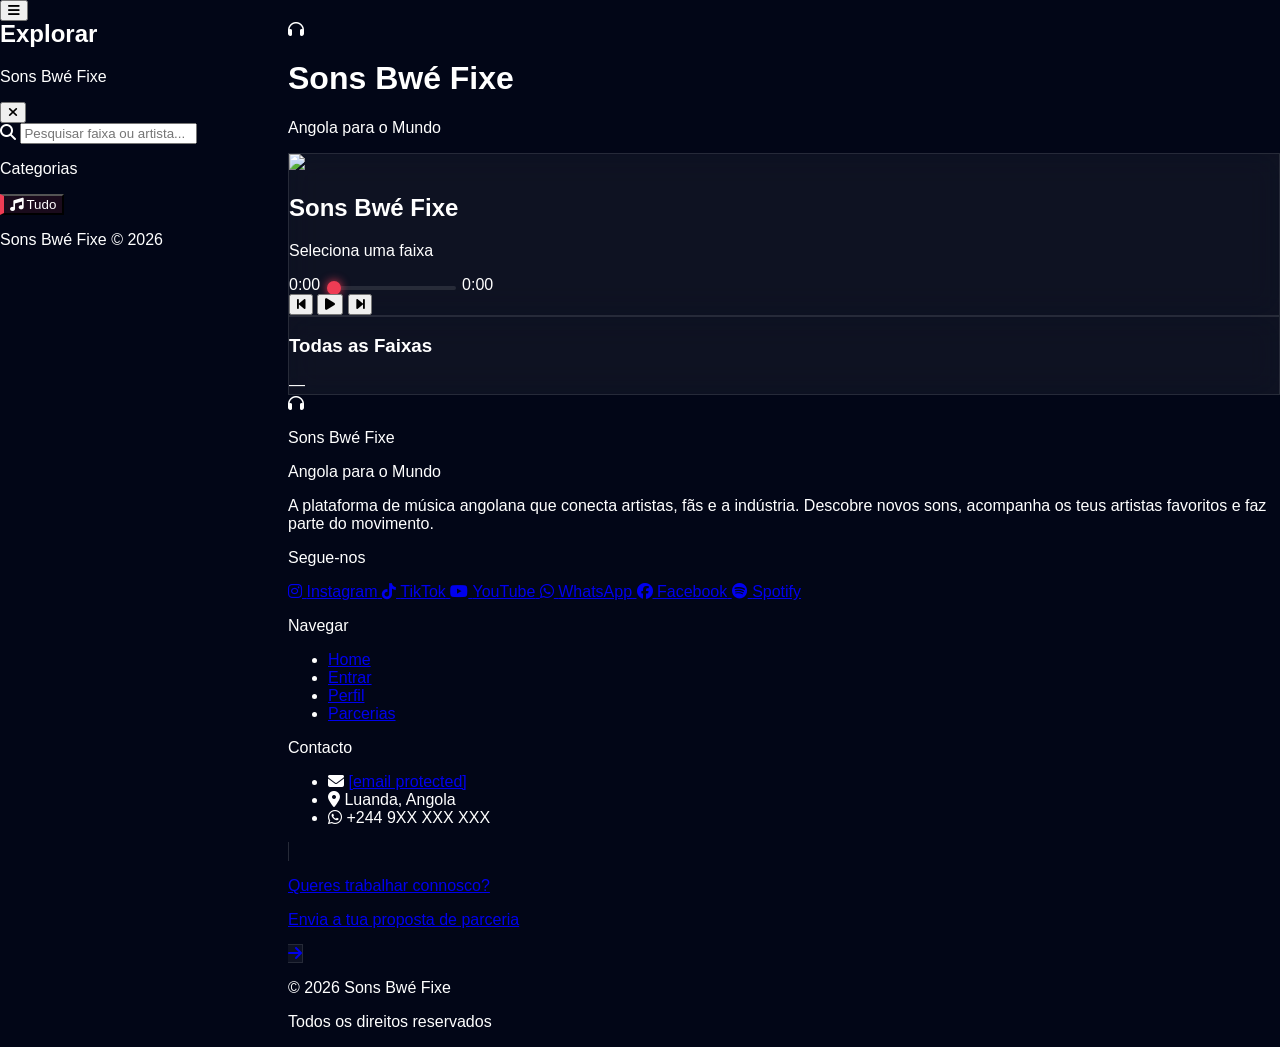
==== index.html @ 36b05ec5 "Update index.html" ====
<!DOCTYPE html>
<html lang="pt">
<head>
    <meta charset="UTF-8">
    <meta name="viewport" content="width=device-width, initial-scale=1.0">
    <title>Sons Bwé Fixe | Home</title>
    <script src="https://cdn.tailwindcss.com"></script>
    <link rel="stylesheet" href="https://cdnjs.cloudflare.com/ajax/libs/font-awesome/6.4.0/css/all.min.css">
    <link rel="stylesheet" href="style.css">
    <style>
        @media (min-width: 768px) {
            #sidebar { transform: translateX(0) !important; position: fixed; z-index: 50; }
            #sidebar-overlay { display: none !important; }
            #toggle-sidebar-btn { display: none !important; }
            #main-wrapper { margin-left: 18rem; }
        }
        @media (max-width: 767px) {
            #main-wrapper { margin-left: 0; }
        }

        /* Slideshow */
        .slide { position: absolute; inset: 0; opacity: 0; transition: opacity 0.8s ease-in-out; }
        .slide.active { opacity: 1; }

        /* Lista de faixas */
        .faixa-item { transition: all 0.2s; }
        .faixa-item:hover { background: rgba(255,255,255,0.07); }
        .faixa-item.playing { background: rgba(239,60,84,0.1); border-left: 3px solid #EF3C54; }
        .faixa-item.playing .faixa-num { display: none; }
        .faixa-item.playing .faixa-eq { display: flex; }
        .faixa-eq { display: none; align-items: flex-end; gap: 2px; height: 16px; }
        .faixa-eq span {
            display: inline-block; width: 3px; background: #EF3C54; border-radius: 2px;
            animation: eq-bar 0.6s ease-in-out infinite alternate;
        }
        .faixa-eq span:nth-child(2) { animation-delay: 0.2s; }
        .faixa-eq span:nth-child(3) { animation-delay: 0.4s; }
        @keyframes eq-bar {
            from { height: 4px; }
            to { height: 14px; }
        }
    </style>
</head>
<body class="bg-[#020617] text-white">

    <!-- Botão toggle sidebar mobile -->
    <button id="toggle-sidebar-btn" onclick="toggleSidebar()" class="fixed top-6 left-6 z-[100] glass w-12 h-12 flex items-center justify-center rounded-full border border-white/10 hover:bg-white/10 hover:scale-110 transition-all shadow-xl text-[#2E5EBE]">
        <i class="fa-solid fa-bars-staggered"></i>
    </button>

    <!-- SIDEBAR ESQUERDA -->
    <aside id="sidebar" class="fixed inset-y-0 left-0 z-[200] w-72 bg-[#020617]/95 backdrop-blur-xl border-r border-white/5 transform -translate-x-full md:translate-x-0 transition-transform duration-300 ease-in-out">
        <div class="p-8 h-full flex flex-col">
            <div class="flex items-center justify-between mb-8">
                <div>
                    <h2 class="text-xl font-black uppercase tracking-tighter">Explorar</h2>
                    <p class="text-[8px] text-gray-600 font-bold uppercase tracking-widest mt-0.5">Sons Bwé Fixe</p>
                </div>
                <button onclick="toggleSidebar()" class="md:hidden text-gray-500 hover:text-white transition">
                    <i class="fa-solid fa-xmark text-xl"></i>
                </button>
            </div>

            <div class="relative mb-6">
                <i class="fa-solid fa-magnifying-glass absolute left-4 top-1/2 -translate-y-1/2 text-gray-500 text-xs" id="search-icon"></i>
                <input type="text" id="search-input" oninput="executarPesquisa()" placeholder="Pesquisar faixa ou artista..."
                    class="w-full bg-white/5 border border-white/10 rounded-2xl py-3 pl-10 pr-4 text-xs outline-none focus:border-[#EF3C54] transition">
            </div>

            <div id="search-results" class="hidden space-y-3 max-h-[260px] overflow-y-auto pr-2 mb-6 border-b border-white/5 pb-6">
                <p class="text-[10px] text-gray-600 font-bold uppercase tracking-widest mb-3 ml-2">Resultados</p>
            </div>

            <nav class="space-y-1 flex-1 overflow-y-auto" id="nav-categorias">
                <p class="text-[10px] text-gray-600 font-bold uppercase tracking-widest mb-3 ml-2">Categorias</p>
                <!-- Tudo — filtra no index -->
                <button onclick="filtrarCategoria('all', this)" class="category-btn w-full flex items-center gap-4 p-4 rounded-2xl hover:bg-white/5 transition group text-left sidebar-link-active">
                    <i class="fa-solid fa-music text-[#2E5EBE]"></i>
                    <span class="text-sm font-bold group-hover:text-white text-gray-400">Tudo</span>
                </button>
                <!-- Categorias dinâmicas via Firebase -->
            </nav>

            <div class="mt-auto pt-6 border-t border-white/5">
                <p class="text-[9px] text-gray-600 text-center uppercase tracking-widest">Sons Bwé Fixe © 2026</p>
            </div>
        </div>
    </aside>

    <div id="sidebar-overlay" onclick="toggleSidebar()" class="fixed inset-0 bg-black/60 z-[150] hidden backdrop-blur-sm"></div>

    <!-- Botão menu direito -->
    <button id="open-menu" class="fixed top-6 right-6 z-[100] w-12 h-12 bg-[#2E5EBE] rounded-full shadow-lg hover:scale-110 active:scale-90 transition flex items-center justify-center">
        <i class="fa-solid fa-bars"></i>
    </button>

    <!-- CONTEÚDO PRINCIPAL -->
    <div id="main-wrapper" class="transition-all duration-300">
        <main class="w-full max-w-sm sm:max-w-lg md:max-w-2xl lg:max-w-3xl xl:max-w-4xl mx-auto pt-8 px-4 sm:px-6 pb-16">

            <!-- CABEÇALHO: Logo + Nome -->
            <div class="flex items-center gap-4 mb-8 pl-2">
                <div class="w-14 h-14 sm:w-16 sm:h-16 rounded-full bg-gradient-to-br from-[#2E5EBE] to-[#EF3C54] flex items-center justify-center shadow-lg shadow-blue-500/20 flex-shrink-0 border-2 border-white/10">
                    <i class="fa-solid fa-headphones text-xl sm:text-2xl text-white"></i>
                </div>
                <div>
                    <h1 class="text-2xl sm:text-3xl md:text-4xl font-black tracking-tighter leading-none">Sons Bwé <span class="text-[#EF3C54]">Fixe</span></h1>
                    <p class="text-[9px] sm:text-[10px] text-gray-500 font-bold uppercase tracking-[0.25em] mt-1">Angola para o Mundo</p>
                </div>
            </div>

            <!-- PLAYER -->
            <div class="glass rounded-[2.5rem] sm:rounded-[3rem] p-6 sm:p-8 md:p-10 lg:p-12 text-center border border-white/10 shadow-2xl relative overflow-hidden mb-6">

                <!-- Capa / Slideshow -->
                <div id="cover-container" class="relative w-full max-w-xs sm:max-w-sm md:max-w-md lg:max-w-lg mx-auto aspect-square rounded-2xl sm:rounded-3xl mb-6 md:mb-8 overflow-hidden bg-black/20 shadow-inner">
                    <img id="main-cover" src="assets/default.png" class="w-full h-full object-cover transition-opacity duration-500 absolute inset-0 z-10">
                    <div id="slideshow" class="absolute inset-0 z-0"></div>
                    <div id="party-lights" class="hidden"></div>
                </div>

                <div class="mb-6 md:mb-8">
                    <h2 id="main-title" class="text-2xl sm:text-3xl md:text-4xl font-black truncate">Sons Bwé Fixe</h2>
                    <p id="main-artist" class="text-gray-500 uppercase text-xs sm:text-sm tracking-widest mt-2">Seleciona uma faixa</p>
                </div>

                <audio id="main-audio"></audio>

                <div class="flex items-center gap-3 mb-8 md:mb-10 max-w-lg mx-auto">
                    <span id="current-time" class="text-[9px] sm:text-xs text-gray-500 w-8 text-right flex-shrink-0">0:00</span>
                    <input type="range" id="progress-bar" value="0" min="0" max="100"
                        class="w-full h-1.5 bg-white/10 rounded-lg appearance-none cursor-pointer accent-[#EF3C54]">
                    <span id="duration-time" class="text-[9px] sm:text-xs text-gray-500 w-8 text-left flex-shrink-0">0:00</span>
                </div>

                <div class="flex justify-between items-center px-4 sm:px-10 md:px-20 max-w-sm sm:max-w-md md:max-w-lg mx-auto">
                    <button onclick="musicaAnterior()" class="text-2xl sm:text-3xl text-gray-500 hover:text-white hover:scale-110 transition">
                        <i class="fa-solid fa-backward-step"></i>
                    </button>
                    <button id="play-btn" onclick="togglePlay()" class="w-20 h-20 sm:w-24 sm:h-24 md:w-28 md:h-28 rounded-full bg-[#EF3C54] text-white text-3xl sm:text-4xl md:text-5xl shadow-xl shadow-pink-500/30 hover:scale-105 active:scale-95 transition flex items-center justify-center">
                        <i class="fa-solid fa-play"></i>
                    </button>
                    <button onclick="proximaMusica()" class="text-2xl sm:text-3xl text-gray-500 hover:text-white hover:scale-110 transition">
                        <i class="fa-solid fa-forward-step"></i>
                    </button>
                </div>
            </div>

            <!-- LISTA DE FAIXAS -->
            <div class="glass rounded-[2rem] border border-white/10 overflow-hidden w-full">
                <div class="px-6 py-4 border-b border-white/5 flex items-center justify-between">
                    <h3 class="text-[10px] font-black uppercase tracking-widest text-gray-400">Todas as Faixas</h3>
                    <span id="total-faixas" class="text-[9px] text-gray-600 font-bold">—</span>
                </div>
                <div id="lista-faixas" class="divide-y divide-white/5 max-h-[420px] sm:max-h-[520px] md:max-h-[620px] overflow-y-auto"></div>
            </div>

        </main>

        <!-- RODAPÉ -->
        <footer class="border-t border-white/5 mt-4">

            <!-- Banda superior: Logo + tagline + redes sociais -->
            <div class="w-full max-w-sm sm:max-w-lg md:max-w-2xl lg:max-w-3xl xl:max-w-4xl mx-auto px-4 sm:px-6 py-10">

                <!-- Logo + nome -->
                <div class="flex items-center gap-4 mb-6">
                    <div class="w-12 h-12 rounded-full bg-gradient-to-br from-[#2E5EBE] to-[#EF3C54] flex items-center justify-center shadow-lg flex-shrink-0">
                        <i class="fa-solid fa-headphones text-white"></i>
                    </div>
                    <div>
                        <p class="text-base font-black tracking-tighter">Sons Bwé <span class="text-[#EF3C54]">Fixe</span></p>
                        <p class="text-[8px] text-gray-600 font-bold uppercase tracking-widest">Angola para o Mundo</p>
                    </div>
                </div>

                <!-- Descrição -->
                <p class="text-xs text-gray-500 leading-relaxed mb-8 max-w-xs">
                    A plataforma de música angolana que conecta artistas, fãs e a indústria. Descobre novos sons, acompanha os teus artistas favoritos e faz parte do movimento.
                </p>

                <!-- Redes Sociais -->
                <div class="mb-8">
                    <p class="text-[9px] text-gray-600 font-black uppercase tracking-widest mb-4">Segue-nos</p>
                    <div class="flex gap-3 flex-wrap">
                        <a href="https://instagram.com/sonsbwefixe" target="_blank"
                            class="group flex items-center gap-2 bg-white/5 border border-white/5 hover:border-pink-500/50 hover:bg-pink-500/10 px-4 py-2.5 rounded-2xl transition-all">
                            <i class="fa-brands fa-instagram text-pink-400 text-sm group-hover:scale-110 transition-transform"></i>
                            <span class="text-[10px] font-bold text-gray-400 group-hover:text-white">Instagram</span>
                        </a>
                        <a href="https://tiktok.com/@sonsbwefixe" target="_blank"
                            class="group flex items-center gap-2 bg-white/5 border border-white/5 hover:border-white/30 hover:bg-white/10 px-4 py-2.5 rounded-2xl transition-all">
                            <i class="fa-brands fa-tiktok text-white text-sm group-hover:scale-110 transition-transform"></i>
                            <span class="text-[10px] font-bold text-gray-400 group-hover:text-white">TikTok</span>
                        </a>
                        <a href="https://youtube.com/@sonsbwefixe" target="_blank"
                            class="group flex items-center gap-2 bg-white/5 border border-white/5 hover:border-red-500/50 hover:bg-red-500/10 px-4 py-2.5 rounded-2xl transition-all">
                            <i class="fa-brands fa-youtube text-red-500 text-sm group-hover:scale-110 transition-transform"></i>
                            <span class="text-[10px] font-bold text-gray-400 group-hover:text-white">YouTube</span>
                        </a>
                        <a href="https://wa.me/2449XXXXXXXX" target="_blank"
                            class="group flex items-center gap-2 bg-white/5 border border-white/5 hover:border-green-500/50 hover:bg-green-500/10 px-4 py-2.5 rounded-2xl transition-all">
                            <i class="fa-brands fa-whatsapp text-green-400 text-sm group-hover:scale-110 transition-transform"></i>
                            <span class="text-[10px] font-bold text-gray-400 group-hover:text-white">WhatsApp</span>
                        </a>
                        <a href="https://facebook.com/sonsbwefixe" target="_blank"
                            class="group flex items-center gap-2 bg-white/5 border border-white/5 hover:border-blue-500/50 hover:bg-blue-500/10 px-4 py-2.5 rounded-2xl transition-all">
                            <i class="fa-brands fa-facebook text-blue-400 text-sm group-hover:scale-110 transition-transform"></i>
                            <span class="text-[10px] font-bold text-gray-400 group-hover:text-white">Facebook</span>
                        </a>
                        <a href="https://open.spotify.com" target="_blank"
                            class="group flex items-center gap-2 bg-white/5 border border-white/5 hover:border-green-400/50 hover:bg-green-400/10 px-4 py-2.5 rounded-2xl transition-all">
                            <i class="fa-brands fa-spotify text-green-400 text-sm group-hover:scale-110 transition-transform"></i>
                            <span class="text-[10px] font-bold text-gray-400 group-hover:text-white">Spotify</span>
                        </a>
                    </div>
                </div>

                <!-- Links rápidos + contacto -->
                <div class="grid grid-cols-2 gap-6 mb-8 pt-6 border-t border-white/5">
                    <div>
                        <p class="text-[9px] text-gray-600 font-black uppercase tracking-widest mb-3">Navegar</p>
                        <ul class="space-y-2">
                            <li><a href="index.html" class="text-xs text-gray-500 hover:text-white transition">Home</a></li>
                            <li><a href="login.html" class="text-xs text-gray-500 hover:text-white transition">Entrar</a></li>
                            <li><a href="perfil.html" class="text-xs text-gray-500 hover:text-white transition">Perfil</a></li>
                            <li><a href="contacto.html" class="text-xs text-gray-500 hover:text-white transition">Parcerias</a></li>
                        </ul>
                    </div>
                    <div>
                        <p class="text-[9px] text-gray-600 font-black uppercase tracking-widest mb-3">Contacto</p>
                        <ul class="space-y-2">
                            <li class="flex items-center gap-2 text-xs text-gray-500">
                                <i class="fa-solid fa-envelope text-[#2E5EBE] text-[10px]"></i>
                                <a href="/cdn-cgi/l/email-protection" class="__cf_email__" data-cfemail="34535146555874475b5a47564351525d4c511a575b59">[email&#160;protected]</a>
                            </li>
                            <li class="flex items-center gap-2 text-xs text-gray-500">
                                <i class="fa-solid fa-location-dot text-[#EF3C54] text-[10px]"></i>
                                Luanda, Angola
                            </li>
                            <li class="flex items-center gap-2 text-xs text-gray-500">
                                <i class="fa-brands fa-whatsapp text-green-400 text-[10px]"></i>
                                +244 9XX XXX XXX
                            </li>
                        </ul>
                    </div>
                </div>

                <!-- CTA Parceria -->
                <a href="contacto.html" class="flex items-center justify-between w-full glass border border-[#2E5EBE]/30 hover:border-[#2E5EBE]/70 hover:bg-[#2E5EBE]/10 p-4 rounded-2xl transition-all group mb-8">
                    <div>
                        <p class="text-xs font-black text-white">Queres trabalhar connosco?</p>
                        <p class="text-[9px] text-gray-500">Envia a tua proposta de parceria</p>
                    </div>
                    <i class="fa-solid fa-arrow-right text-[#2E5EBE] group-hover:translate-x-1 transition-transform"></i>
                </a>

                <!-- Copyright -->
                <div class="flex items-center justify-between pt-6 border-t border-white/5">
                    <p class="text-[8px] text-gray-600 font-bold uppercase tracking-widest">© 2026 Sons Bwé Fixe</p>
                    <p class="text-[8px] text-gray-700 uppercase tracking-widest">Todos os direitos reservados</p>
                </div>

            </div>
        </footer>

    </div>

    <!-- MENU DIREITO -->
    <div id="side-menu" class="fixed inset-0 z-[300] hidden">
        <div id="close-menu" class="absolute inset-0 bg-black/80 backdrop-blur-sm"></div>
        <div class="absolute right-0 top-0 bottom-0 w-72 bg-[#020617] border-l border-white/10 p-8 flex flex-col shadow-2xl">
            <h3 class="font-black text-xl text-[#FBD8AB] mb-10 uppercase tracking-tighter">Menu</h3>
            <nav class="flex flex-col gap-6 font-bold text-sm uppercase">
                <a href="index.html" class="hover:text-[#EF3C54] transition flex items-center gap-3"><i class="fa-solid fa-house text-[#2E5EBE]"></i>Home</a>
                <a href="login.html" id="link-login" class="hover:text-[#EF3C54] transition flex items-center gap-3"><i class="fa-solid fa-right-to-bracket text-[#2E5EBE]"></i>Entrar</a>
                <a href="perfil.html" class="hover:text-[#EF3C54] transition flex items-center gap-3"><i class="fa-solid fa-user text-[#2E5EBE]"></i>Perfil</a>
                <a href="contacto.html" class="hover:text-[#EF3C54] transition flex items-center gap-3"><i class="fa-solid fa-envelope text-[#2E5EBE]"></i>Contactos</a>
                <a href="admin.html" id="link-admin" class="hidden mt-4 pt-4 border-t border-white/10 text-orange-500 hover:text-orange-400 flex items-center gap-3">
                    <i class="fa-solid fa-shield-halved"></i>Admin
                </a>
                <button onclick="logout()" id="btn-logout" class="hidden text-left text-red-500 hover:text-red-400 mt-4 flex items-center gap-3 uppercase">
                    <i class="fa-solid fa-power-off"></i>Sair
                </button>
            </nav>
        </div>
    </div>

    <script data-cfasync="false" src="/cdn-cgi/scripts/5c5dd728/cloudflare-static/email-decode.min.js"></script><script src="https://www.gstatic.com/firebasejs/10.7.1/firebase-app-compat.js"></script>
    <script src="https://www.gstatic.com/firebasejs/10.7.1/firebase-auth-compat.js"></script>
    <script src="https://www.gstatic.com/firebasejs/10.7.1/firebase-firestore-compat.js"></script>
    <script src="script.js"></script>
    <script>
        // =============================================
        // SLIDESHOW — corre quando nenhuma música toca
        // =============================================
        let slideshowInterval = null;
        let slideshowIndex = 0;
        let slideshowCapas = [];

        function iniciarSlideshow() {
            const capas = playlistOriginal.map(m => m.capa).filter(c => c && c.trim() !== '');
            // Remover duplicados
            slideshowCapas = [...new Set(capas)];
            if (slideshowCapas.length === 0) return;

            const container = document.getElementById('slideshow');
            container.innerHTML = '';
            slideshowCapas.forEach((capa, i) => {
                const div = document.createElement('div');
                div.className = 'slide' + (i === 0 ? ' active' : '');
                div.innerHTML = `<img src="${capa}" class="w-full h-full object-cover" onerror="this.parentElement.remove()">`;
                container.appendChild(div);
            });

            slideshowIndex = 0;
            clearInterval(slideshowInterval);
            slideshowInterval = setInterval(() => {
                const slides = container.querySelectorAll('.slide');
                if (slides.length === 0) return;
                slides[slideshowIndex % slides.length].classList.remove('active');
                slideshowIndex = (slideshowIndex + 1) % slides.length;
                slides[slideshowIndex].classList.add('active');
            }, 3000);
        }

        function pararSlideshow() {
            clearInterval(slideshowInterval);
            slideshowInterval = null;
        }

        function mostrarSlideshowOuCapa(musicaTocando) {
            const mainCoverEl = document.getElementById('main-cover');
            const slideshowEl = document.getElementById('slideshow');
            if (musicaTocando) {
                // Mostra capa da música, esconde slideshow
                mainCoverEl.style.zIndex = '10';
                mainCoverEl.style.opacity = '1';
                slideshowEl.style.opacity = '0';
                pararSlideshow();
            } else {
                // Esconde capa, mostra slideshow
                mainCoverEl.style.opacity = '0';
                mainCoverEl.style.zIndex = '0';
                slideshowEl.style.opacity = '1';
                iniciarSlideshow();
            }
        }

        // =============================================
        // LISTA DE FAIXAS
        // =============================================
        function renderizarListaFaixas() {
            const lista = document.getElementById('lista-faixas');
            const total = document.getElementById('total-faixas');
            total.innerText = playlist.length + ' faixas';
            lista.innerHTML = '';

            if (playlist.length === 0) {
                lista.innerHTML = '<p class="text-center text-gray-600 text-xs py-8 italic">Nenhuma faixa disponível.</p>';
                return;
            }

            playlist.forEach((m, i) => {
                const isAtual = i === indexMusica && audio.src;
                const div = document.createElement('div');
                div.id = 'faixa-' + i;
                div.className = 'faixa-item px-5 py-4 flex items-center gap-4 cursor-pointer' + (isAtual ? ' playing' : '');
                div.onclick = () => {
                    renderizarMusica(i);
                    audio.play();
                    playBtn.innerHTML = '<i class="fa-solid fa-pause"></i>';
                    playBtn.classList.add('animate-pulse-pink');
                    mostrarSlideshowOuCapa(true);
                    atualizarFaixaAtiva(i);
                };
                div.innerHTML = `
                    <div class="w-6 flex items-center justify-center flex-shrink-0">
                        <span class="faixa-num text-[10px] text-gray-600 font-black">${i + 1}</span>
                        <div class="faixa-eq">
                            <span></span><span></span><span></span>
                        </div>
                    </div>
                    <img src="${m.capa || 'assets/default.png'}" class="w-10 h-10 rounded-xl object-cover bg-white/5 flex-shrink-0" onerror="this.src='assets/default.png'">
                    <div class="flex-1 overflow-hidden">
                        <p class="text-xs font-black text-white truncate">${m.titulo}</p>
                        <p class="text-[9px] text-gray-500 uppercase font-bold truncate">${m.artista}</p>
                    </div>
                    <span class="text-[9px] text-gray-600 font-bold uppercase flex-shrink-0">${m.tipo || 'Single'}</span>
                `;
                lista.appendChild(div);
            });
        }

        function atualizarFaixaAtiva(idx) {
            document.querySelectorAll('.faixa-item').forEach((el, i) => {
                el.classList.toggle('playing', i === idx);
            });
        }

        // =============================================
        // OVERRIDE: quando playlist carrega do Firebase
        // =============================================
        // Aguarda o script.js terminar de configurar o Firebase listener
        // e depois sobrepõe o comportamento do onSnapshot
        document.addEventListener('DOMContentLoaded', () => {
            // Iniciar slideshow após um delay (espera playlist carregar)
            setTimeout(() => {
                if (!audio.src || audio.paused) {
                    mostrarSlideshowOuCapa(false);
                }
            }, 1500);
        });

        // Monitorar estado do áudio para alternar slideshow <-> capa
        document.addEventListener('DOMContentLoaded', () => {
            const audioEl = document.getElementById('main-audio');

            audioEl.addEventListener('play', () => mostrarSlideshowOuCapa(true));
            audioEl.addEventListener('pause', () => mostrarSlideshowOuCapa(false));
            audioEl.addEventListener('ended', () => mostrarSlideshowOuCapa(false));
        });

        // Hook: quando a playlist é carregada pelo script.js, renderizar lista e slideshow
        // Usamos MutationObserver no título para detectar quando a música carrega
        const titleEl = document.getElementById('main-title');
        const listObserver = new MutationObserver(() => {
            renderizarListaFaixas();
            if (!audio || audio.paused) {
                mostrarSlideshowOuCapa(false);
            }
        });
        // Observar mudanças no título (indica que playlist foi carregada)
        if (titleEl) listObserver.observe(titleEl, { childList: true, characterData: true, subtree: true });

        // Override da função renderizarMusica para actualizar lista
        document.addEventListener('DOMContentLoaded', () => {
            const originalRenderizar = window.renderizarMusica;
            if (typeof originalRenderizar === 'function') {
---- style.css ----
/* ==========================================
   1. VARIÁVEIS E DEFINIÇÕES GLOBAIS
   ========================================== */
:root {
    --color-pink: #EF3C54;
    --color-cream: #FBD8AB;
    --color-blue: #2E5EBE;
    --color-orange: #FF553A;
    --bg-dark: #020617;
    --glass: rgba(255, 255, 255, 0.05);
}

body { 
    background: var(--bg-dark); 
    color: white; 
    font-family: 'Inter', sans-serif; 
    overflow-x: hidden; 
    margin: 0; 
}

/* Utilitários */
.hidden { display: none !important; }

.glass { 
    background: var(--glass); 
    backdrop-filter: blur(15px); 
    -webkit-backdrop-filter: blur(15px);
    border: 1px solid rgba(255,255,255,0.1); 
}

/* Scrollbar Personalizada */
::-webkit-scrollbar { width: 6px; }
::-webkit-scrollbar-thumb { background: var(--color-blue); border-radius: 10px; }

/* ==========================================
   2. ANIMAÇÃO DO BOTÃO PLAY (PULSAR)
   ========================================== */
@keyframes pulse-pink-bwe { 
    0% { transform: scale(1); box-shadow: 0 0 0 0 rgba(239, 60, 84, 0.7); } 
    70% { transform: scale(1.05); box-shadow: 0 0 0 20px rgba(239, 60, 84, 0); } 
    100% { transform: scale(1); box-shadow: 0 0 0 0 rgba(239, 60, 84, 0); } 
}

/* Ativado via JavaScript quando a música toca */
.animate-pulse-pink { 
    animation: pulse-pink-bwe 1.5s infinite ease-out !important; 
}

/* ==========================================
   3. ANIMAÇÃO DO MODO FESTA (LUZES)
   ========================================== */
@keyframes party-mode-colors {
    0% { background-color: rgba(255, 0, 0, 0.5); filter: blur(20px); }
    25% { background-color: rgba(0, 255, 0, 0.5); filter: blur(30px); }
    50% { background-color: rgba(0, 0, 255, 0.5); filter: blur(20px); }
    75% { background-color: rgba(255, 255, 0, 0.5); filter: blur(30px); }
    100% { background-color: rgba(255, 0, 255, 0.5); filter: blur(20px); }
}

/* Ativado via JavaScript quando não há capa */
.animate-party {
    display: block !important;
    animation: party-mode-colors 0.6s infinite alternate ease-in-out !important;
    position: absolute !important;
    inset: 0 !important;
    z-index: 10;
}

/* ==========================================
   4. BARRA DE PROGRESSO (INPUT RANGE)
   ========================================== */
input[type="range"] {
    -webkit-appearance: none;
    background: transparent;
}

input[type="range"]::-webkit-slider-thumb {
    -webkit-appearance: none;
    width: 14px; 
    height: 14px;
    background: var(--color-pink);
    border-radius: 50%;
    cursor: pointer;
    box-shadow: 0 0 10px var(--color-pink);
    margin-top: -5px; /* Alinhamento central */
}

input[type="range"]::-webkit-slider-runnable-track {
    width: 100%;
    height: 4px;
    background: rgba(255, 255, 255, 0.1);
    border-radius: 2px;
}

/* ==========================================
   5. COMPONENTES (FOOTER E OUTROS)
   ========================================== */
footer a {
    transition: all 0.3s cubic-bezier(0.4, 0, 0.2, 1);
}

footer .glass:hover {
    background: rgba(255, 255, 255, 0.1);
    border-color: rgba(255, 255, 255, 0.2);
    box-shadow: 0 10px 20px rgba(0,0,0,0.3);
    transform: translateY(-3px);
}

.capa-hidden { opacity: 0; transition: opacity 0.5s; }

#sidebar {
    overflow-y: auto;
    scrollbar-width: none; /* Firefox */
}
#sidebar::-webkit-scrollbar {
    display: none; /* Chrome/Safari */
}

/* Efeito de destaque no item ativo do menu */
.sidebar-link-active {
    background: rgba(239, 60, 84, 0.1);
    border-left: 4px solid #EF3C54;
    color: white !important;
}
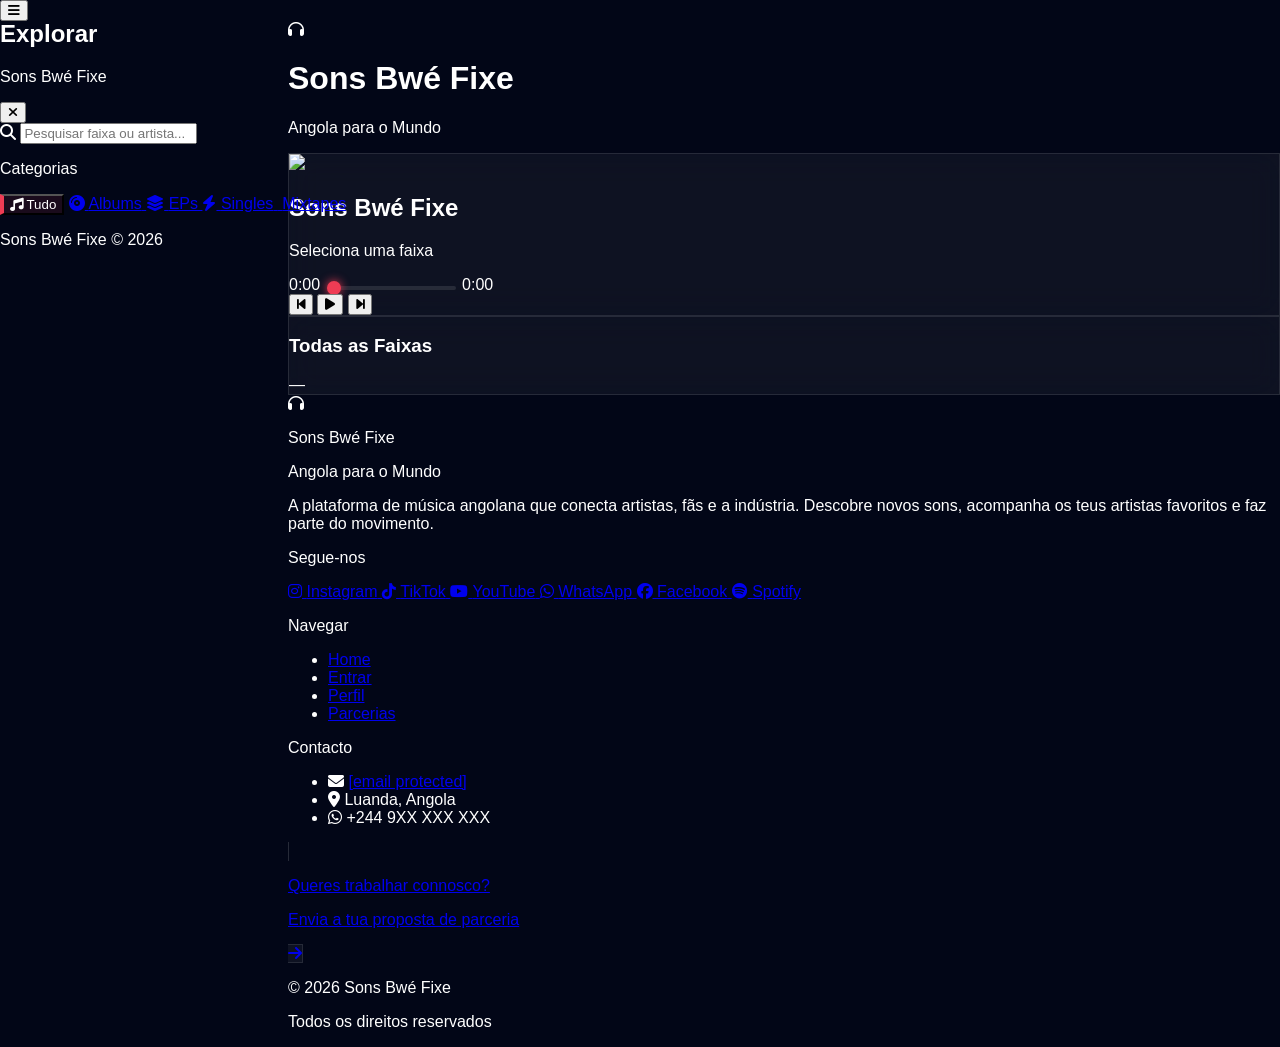
==== commit abd3d675: "Update index.html" ====
--- a/index.html
+++ b/index.html
@@ -73,12 +73,34 @@
 
             <nav class="space-y-1 flex-1 overflow-y-auto" id="nav-categorias">
                 <p class="text-[10px] text-gray-600 font-bold uppercase tracking-widest mb-3 ml-2">Categorias</p>
-                <!-- Tudo — filtra no index -->
+
                 <button onclick="filtrarCategoria('all', this)" class="category-btn w-full flex items-center gap-4 p-4 rounded-2xl hover:bg-white/5 transition group text-left sidebar-link-active">
                     <i class="fa-solid fa-music text-[#2E5EBE]"></i>
                     <span class="text-sm font-bold group-hover:text-white text-gray-400">Tudo</span>
                 </button>
-                <!-- Categorias dinâmicas via Firebase -->
+
+                <a href="categoria.html?tipo=Album" class="category-link w-full flex items-center gap-4 p-4 rounded-2xl hover:bg-white/5 transition group text-left">
+                    <i class="fa-solid fa-compact-disc text-orange-500"></i>
+                    <span class="text-sm font-bold group-hover:text-white text-gray-400">Albums</span>
+                </a>
+
+                <a href="categoria.html?tipo=EP" class="category-link w-full flex items-center gap-4 p-4 rounded-2xl hover:bg-white/5 transition group text-left">
+                    <i class="fa-solid fa-layer-group text-yellow-500"></i>
+                    <span class="text-sm font-bold group-hover:text-white text-gray-400">EPs</span>
+                </a>
+
+                <a href="categoria.html?tipo=Single" class="category-link w-full flex items-center gap-4 p-4 rounded-2xl hover:bg-white/5 transition group text-left">
+                    <i class="fa-solid fa-bolt text-[#EF3C54]"></i>
+                    <span class="text-sm font-bold group-hover:text-white text-gray-400">Singles</span>
+                </a>
+
+                <a href="categoria.html?tipo=Mixtape" class="category-link w-full flex items-center gap-4 p-4 rounded-2xl hover:bg-white/5 transition group text-left">
+                    <i class="fa-solid fa-cassette-tape text-purple-500"></i>
+                    <span class="text-sm font-bold group-hover:text-white text-gray-400">Mixtapes</span>
+                </a>
+
+                <!-- Categorias extras criadas pelo admin — adicionadas dinamicamente -->
+                <div id="cats-extras"></div>
             </nav>
 
             <div class="mt-auto pt-6 border-t border-white/5">
@@ -286,154 +308,10 @@
         </div>
     </div>
 
-    <script data-cfasync="false" src="/cdn-cgi/scripts/5c5dd728/cloudflare-static/email-decode.min.js"></script><script src="https://www.gstatic.com/firebasejs/10.7.1/firebase-app-compat.js"></script>
+        <script src="https://www.gstatic.com/firebasejs/10.7.1/firebase-app-compat.js"></script>
     <script src="https://www.gstatic.com/firebasejs/10.7.1/firebase-auth-compat.js"></script>
     <script src="https://www.gstatic.com/firebasejs/10.7.1/firebase-firestore-compat.js"></script>
     <script src="script.js"></script>
-    <script>
-        // =============================================
-        // SLIDESHOW — corre quando nenhuma música toca
-        // =============================================
-        let slideshowInterval = null;
-        let slideshowIndex = 0;
-        let slideshowCapas = [];
-
-        function iniciarSlideshow() {
-            const capas = playlistOriginal.map(m => m.capa).filter(c => c && c.trim() !== '');
-            // Remover duplicados
-            slideshowCapas = [...new Set(capas)];
-            if (slideshowCapas.length === 0) return;
-
-            const container = document.getElementById('slideshow');
-            container.innerHTML = '';
-            slideshowCapas.forEach((capa, i) => {
-                const div = document.createElement('div');
-                div.className = 'slide' + (i === 0 ? ' active' : '');
-                div.innerHTML = `<img src="${capa}" class="w-full h-full object-cover" onerror="this.parentElement.remove()">`;
-                container.appendChild(div);
-            });
-
-            slideshowIndex = 0;
-            clearInterval(slideshowInterval);
-            slideshowInterval = setInterval(() => {
-                const slides = container.querySelectorAll('.slide');
-                if (slides.length === 0) return;
-                slides[slideshowIndex % slides.length].classList.remove('active');
-                slideshowIndex = (slideshowIndex + 1) % slides.length;
-                slides[slideshowIndex].classList.add('active');
-            }, 3000);
-        }
-
-        function pararSlideshow() {
-            clearInterval(slideshowInterval);
-            slideshowInterval = null;
-        }
-
-        function mostrarSlideshowOuCapa(musicaTocando) {
-            const mainCoverEl = document.getElementById('main-cover');
-            const slideshowEl = document.getElementById('slideshow');
-            if (musicaTocando) {
-                // Mostra capa da música, esconde slideshow
-                mainCoverEl.style.zIndex = '10';
-                mainCoverEl.style.opacity = '1';
-                slideshowEl.style.opacity = '0';
-                pararSlideshow();
-            } else {
-                // Esconde capa, mostra slideshow
-                mainCoverEl.style.opacity = '0';
-                mainCoverEl.style.zIndex = '0';
-                slideshowEl.style.opacity = '1';
-                iniciarSlideshow();
-            }
-        }
-
-        // =============================================
-        // LISTA DE FAIXAS
-        // =============================================
-        function renderizarListaFaixas() {
-            const lista = document.getElementById('lista-faixas');
-            const total = document.getElementById('total-faixas');
-            total.innerText = playlist.length + ' faixas';
-            lista.innerHTML = '';
-
-            if (playlist.length === 0) {
-                lista.innerHTML = '<p class="text-center text-gray-600 text-xs py-8 italic">Nenhuma faixa disponível.</p>';
-                return;
-            }
-
-            playlist.forEach((m, i) => {
-                const isAtual = i === indexMusica && audio.src;
-                const div = document.createElement('div');
-                div.id = 'faixa-' + i;
-                div.className = 'faixa-item px-5 py-4 flex items-center gap-4 cursor-pointer' + (isAtual ? ' playing' : '');
-                div.onclick = () => {
-                    renderizarMusica(i);
-                    audio.play();
-                    playBtn.innerHTML = '<i class="fa-solid fa-pause"></i>';
-                    playBtn.classList.add('animate-pulse-pink');
-                    mostrarSlideshowOuCapa(true);
-                    atualizarFaixaAtiva(i);
-                };
-                div.innerHTML = `
-                    <div class="w-6 flex items-center justify-center flex-shrink-0">
-                        <span class="faixa-num text-[10px] text-gray-600 font-black">${i + 1}</span>
-                        <div class="faixa-eq">
-                            <span></span><span></span><span></span>
-                        </div>
-                    </div>
-                    <img src="${m.capa || 'assets/default.png'}" class="w-10 h-10 rounded-xl object-cover bg-white/5 flex-shrink-0" onerror="this.src='assets/default.png'">
-                    <div class="flex-1 overflow-hidden">
-                        <p class="text-xs font-black text-white truncate">${m.titulo}</p>
-                        <p class="text-[9px] text-gray-500 uppercase font-bold truncate">${m.artista}</p>
-                    </div>
-                    <span class="text-[9px] text-gray-600 font-bold uppercase flex-shrink-0">${m.tipo || 'Single'}</span>
-                `;
-                lista.appendChild(div);
-            });
-        }
-
-        function atualizarFaixaAtiva(idx) {
-            document.querySelectorAll('.faixa-item').forEach((el, i) => {
-                el.classList.toggle('playing', i === idx);
-            });
-        }
-
-        // =============================================
-        // OVERRIDE: quando playlist carrega do Firebase
-        // =============================================
-        // Aguarda o script.js terminar de configurar o Firebase listener
-        // e depois sobrepõe o comportamento do onSnapshot
-        document.addEventListener('DOMContentLoaded', () => {
-            // Iniciar slideshow após um delay (espera playlist carregar)
-            setTimeout(() => {
-                if (!audio.src || audio.paused) {
-                    mostrarSlideshowOuCapa(false);
-                }
-            }, 1500);
-        });
-
-        // Monitorar estado do áudio para alternar slideshow <-> capa
-        document.addEventListener('DOMContentLoaded', () => {
-            const audioEl = document.getElementById('main-audio');
-
-            audioEl.addEventListener('play', () => mostrarSlideshowOuCapa(true));
-            audioEl.addEventListener('pause', () => mostrarSlideshowOuCapa(false));
-            audioEl.addEventListener('ended', () => mostrarSlideshowOuCapa(false));
-        });
-
-        // Hook: quando a playlist é carregada pelo script.js, renderizar lista e slideshow
-        // Usamos MutationObserver no título para detectar quando a música carrega
-        const titleEl = document.getElementById('main-title');
-        const listObserver = new MutationObserver(() => {
-            renderizarListaFaixas();
-            if (!audio || audio.paused) {
-                mostrarSlideshowOuCapa(false);
-            }
-        });
-        // Observar mudanças no título (indica que playlist foi carregada)
-        if (titleEl) listObserver.observe(titleEl, { childList: true, characterData: true, subtree: true });
-
-        // Override da função renderizarMusica para actualizar lista
-        document.addEventListener('DOMContentLoaded', () => {
-            const originalRenderizar = window.renderizarMusica;
-            if (typeof originalRenderizar === 'function') {
+    <script src="index-page.js"></script>
+</body>
+</html>
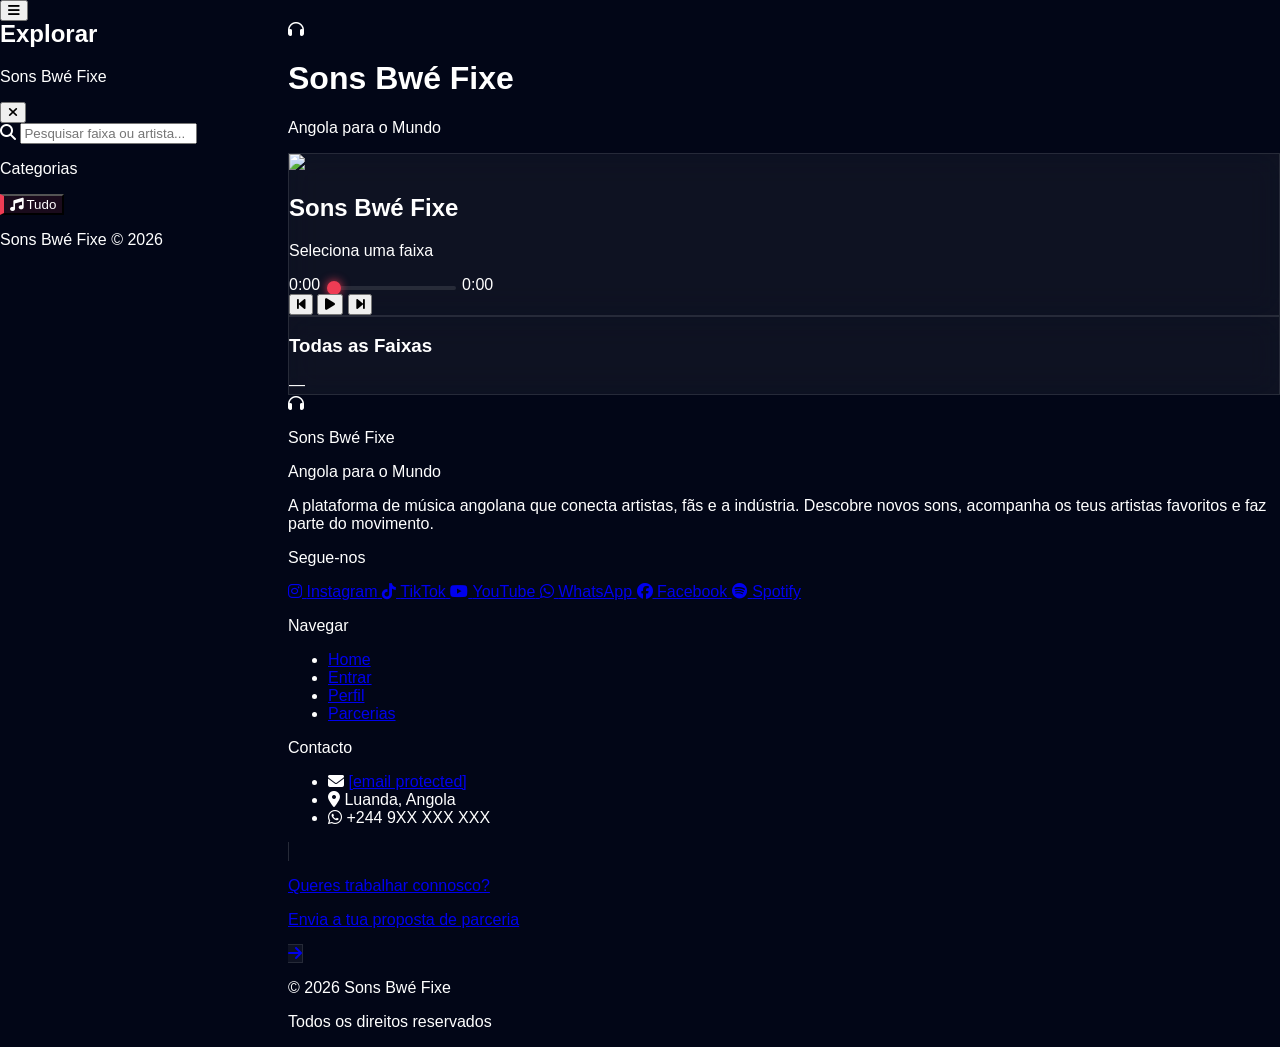
==== commit 4abb17bc: "Update index.html" ====
--- a/index.html
+++ b/index.html
@@ -73,34 +73,11 @@
 
             <nav class="space-y-1 flex-1 overflow-y-auto" id="nav-categorias">
                 <p class="text-[10px] text-gray-600 font-bold uppercase tracking-widest mb-3 ml-2">Categorias</p>
-
                 <button onclick="filtrarCategoria('all', this)" class="category-btn w-full flex items-center gap-4 p-4 rounded-2xl hover:bg-white/5 transition group text-left sidebar-link-active">
                     <i class="fa-solid fa-music text-[#2E5EBE]"></i>
                     <span class="text-sm font-bold group-hover:text-white text-gray-400">Tudo</span>
                 </button>
-
-                <a href="categoria.html?tipo=Album" class="category-link w-full flex items-center gap-4 p-4 rounded-2xl hover:bg-white/5 transition group text-left">
-                    <i class="fa-solid fa-compact-disc text-orange-500"></i>
-                    <span class="text-sm font-bold group-hover:text-white text-gray-400">Albums</span>
-                </a>
-
-                <a href="categoria.html?tipo=EP" class="category-link w-full flex items-center gap-4 p-4 rounded-2xl hover:bg-white/5 transition group text-left">
-                    <i class="fa-solid fa-layer-group text-yellow-500"></i>
-                    <span class="text-sm font-bold group-hover:text-white text-gray-400">EPs</span>
-                </a>
-
-                <a href="categoria.html?tipo=Single" class="category-link w-full flex items-center gap-4 p-4 rounded-2xl hover:bg-white/5 transition group text-left">
-                    <i class="fa-solid fa-bolt text-[#EF3C54]"></i>
-                    <span class="text-sm font-bold group-hover:text-white text-gray-400">Singles</span>
-                </a>
-
-                <a href="categoria.html?tipo=Mixtape" class="category-link w-full flex items-center gap-4 p-4 rounded-2xl hover:bg-white/5 transition group text-left">
-                    <i class="fa-solid fa-cassette-tape text-purple-500"></i>
-                    <span class="text-sm font-bold group-hover:text-white text-gray-400">Mixtapes</span>
-                </a>
-
-                <!-- Categorias extras criadas pelo admin — adicionadas dinamicamente -->
-                <div id="cats-extras"></div>
+                <!-- Categorias carregadas dinamicamente do Firebase pelo index-page.js -->
             </nav>
 
             <div class="mt-auto pt-6 border-t border-white/5">
--- a/style.css
+++ b/style.css
@@ -122,3 +122,63 @@
     border-left: 4px solid #EF3C54;
     color: white !important;
 }
+
+/* ==========================================
+   6. SLIDESHOW DE CAPAS
+   ========================================== */
+.slide {
+    position: absolute;
+    inset: 0;
+    opacity: 0;
+    transition: opacity 0.8s ease-in-out;
+}
+.slide.active { opacity: 1; }
+
+/* ==========================================
+   7. LISTA DE FAIXAS
+   ========================================== */
+.faixa-item { transition: background 0.2s; }
+.faixa-item:hover { background: rgba(255,255,255,0.07); }
+.faixa-item.playing {
+    background: rgba(239,60,84,0.08);
+    border-left: 3px solid #EF3C54;
+}
+.faixa-item.playing .faixa-num { display: none; }
+.faixa-item.playing .faixa-eq  { display: flex; }
+
+.faixa-eq {
+    display: none;
+    align-items: flex-end;
+    gap: 2px;
+    height: 16px;
+}
+.faixa-eq span {
+    display: inline-block;
+    width: 3px;
+    background: #EF3C54;
+    border-radius: 2px;
+    animation: eq-bar 0.6s ease-in-out infinite alternate;
+}
+.faixa-eq span:nth-child(2) { animation-delay: 0.2s; }
+.faixa-eq span:nth-child(3) { animation-delay: 0.4s; }
+
+@keyframes eq-bar {
+    from { height: 4px; }
+    to   { height: 14px; }
+}
+
+/* ==========================================
+   8. PÁGINA DE CATEGORIA — cards e mini player
+   ========================================== */
+.card-musica { transition: transform 0.25s, box-shadow 0.25s; }
+.card-musica:hover { transform: translateY(-4px); box-shadow: 0 12px 32px rgba(0,0,0,0.5); }
+.card-musica:hover .play-overlay { opacity: 1; }
+.play-overlay { opacity: 0; transition: opacity 0.2s; }
+
+#mini-player {
+    transform: translateY(100%);
+    transition: transform 0.35s cubic-bezier(0.4,0,0.2,1);
+}
+#mini-player.visible { transform: translateY(0); }
+
+.category-link { display: flex; }
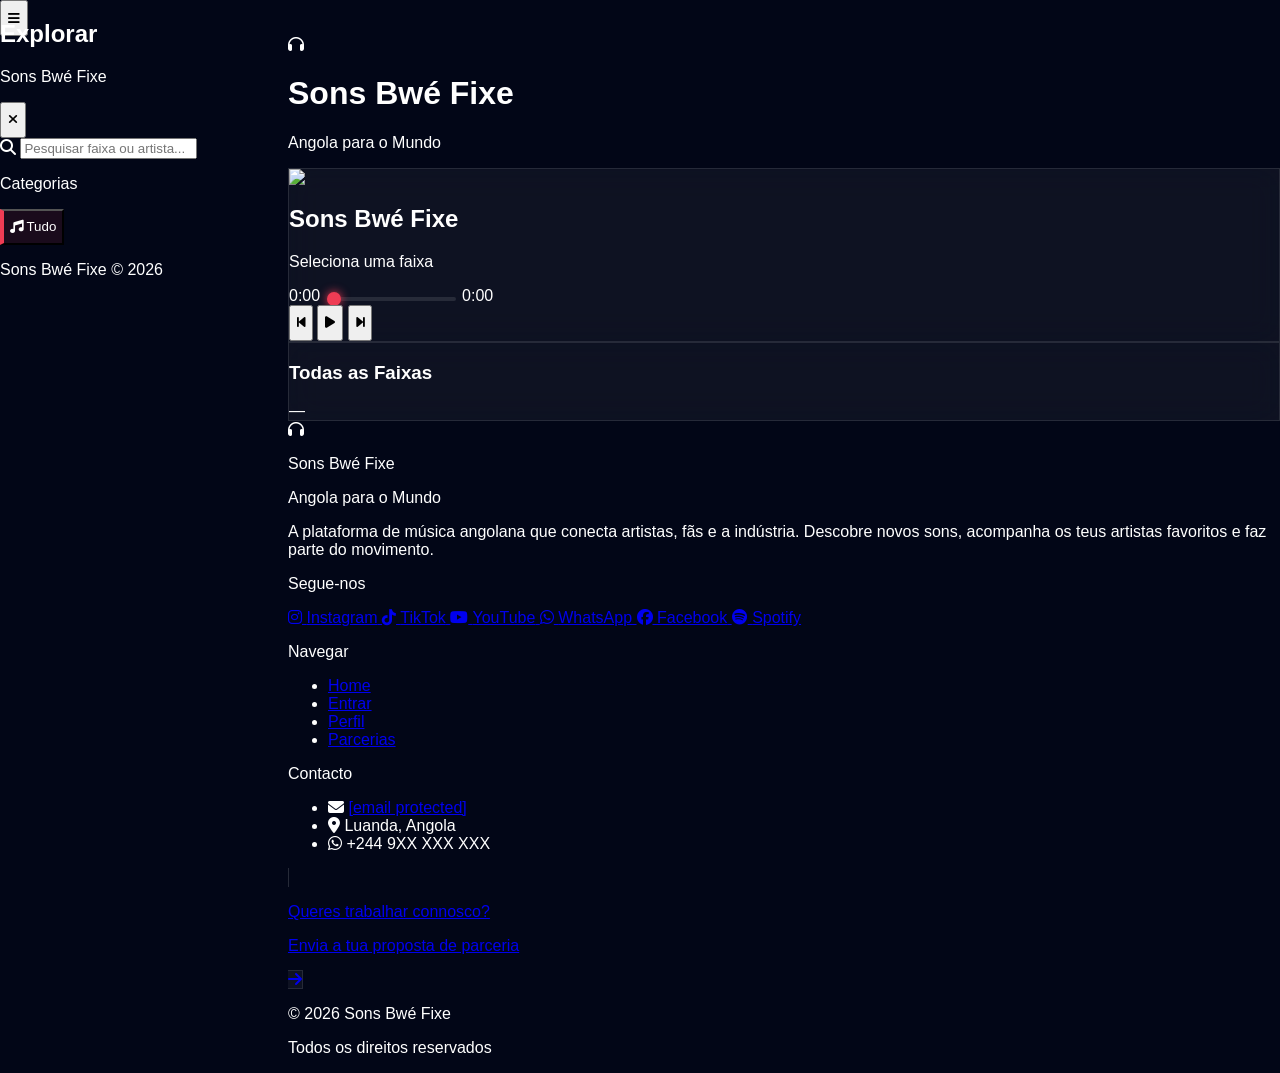
==== commit ad7e814f: "Update index.html" ====
--- a/index.html
+++ b/index.html
@@ -285,7 +285,7 @@
         </div>
     </div>
 
-        <script src="https://www.gstatic.com/firebasejs/10.7.1/firebase-app-compat.js"></script>
+    <script src="https://www.gstatic.com/firebasejs/10.7.1/firebase-app-compat.js"></script>
     <script src="https://www.gstatic.com/firebasejs/10.7.1/firebase-auth-compat.js"></script>
     <script src="https://www.gstatic.com/firebasejs/10.7.1/firebase-firestore-compat.js"></script>
     <script src="script.js"></script>
--- a/style.css
+++ b/style.css
@@ -182,3 +182,48 @@
 #mini-player.visible { transform: translateY(0); }
 
 .category-link { display: flex; }
+
+/* ==========================================
+   9. PERFORMANCE & ACESSIBILIDADE
+   ========================================== */
+
+/* Acelerar transições com GPU */
+#sidebar, #side-menu, #mini-player, .card-musica, .faixa-item, .glass {
+    will-change: transform;
+    backface-visibility: hidden;
+}
+
+/* Imagens lazy — evitar layout shift */
+img { display: block; }
+
+/* Botões — área mínima de toque (acessibilidade) */
+button, a { min-height: 36px; }
+
+/* Scrollbar global fina */
+* { scrollbar-width: thin; scrollbar-color: rgba(46,94,190,0.4) transparent; }
+
+/* Focus visível para acessibilidade de teclado */
+:focus-visible {
+    outline: 2px solid #2E5EBE;
+    outline-offset: 2px;
+    border-radius: 6px;
+}
+
+/* Animação de fade-in suave para cards */
+@keyframes fadeInUp {
+    from { opacity: 0; transform: translateY(12px); }
+    to   { opacity: 1; transform: translateY(0); }
+}
+.animate-fade-in { animation: fadeInUp 0.35s ease-out forwards; }
+
+/* Skeleton loader */
+@keyframes shimmer {
+    0%   { background-position: -400px 0; }
+    100% { background-position: 400px 0; }
+}
+.skeleton {
+    background: linear-gradient(90deg, rgba(255,255,255,0.04) 25%, rgba(255,255,255,0.08) 50%, rgba(255,255,255,0.04) 75%);
+    background-size: 400px 100%;
+    animation: shimmer 1.4s infinite linear;
+    border-radius: 12px;
+}
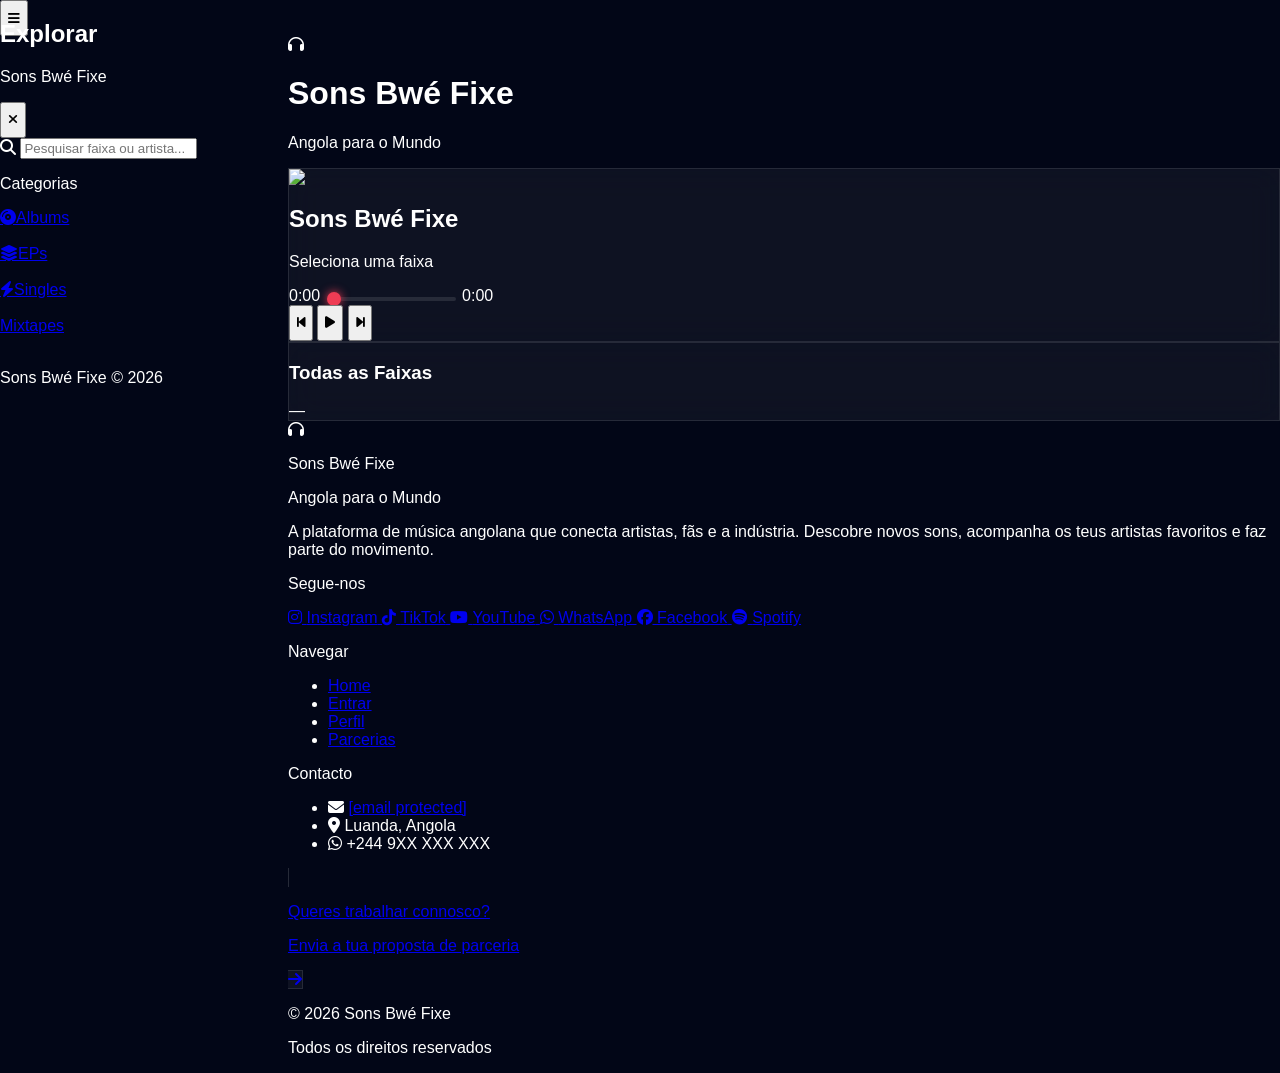
==== commit 904ab0db: "Update index.html" ====
--- a/index.html
+++ b/index.html
@@ -73,10 +73,14 @@
 
             <nav class="space-y-1 flex-1 overflow-y-auto" id="nav-categorias">
                 <p class="text-[10px] text-gray-600 font-bold uppercase tracking-widest mb-3 ml-2">Categorias</p>
-                <button onclick="filtrarCategoria('all', this)" class="category-btn w-full flex items-center gap-4 p-4 rounded-2xl hover:bg-white/5 transition group text-left sidebar-link-active">
-                    <i class="fa-solid fa-music text-[#2E5EBE]"></i>
-                    <span class="text-sm font-bold group-hover:text-white text-gray-400">Tudo</span>
-                </button>
+                <a href="categoria.html" class="category-btn w-full flex items-center gap-4 p-4 rounded-2xl hover:bg-white/5 transition group text-left sidebar-link-active">
+                    <i class="fa-solid fa-layer-group text-[#2E5EBE]"></i>
+                    <span class="text-sm font-bold group-hover:text-white text-white">Todas</span>
+                </a>
+                <a href="categoria.html" class="category-link w-full flex items-center gap-4 p-4 rounded-2xl hover:bg-white/5 transition group text-left">
+                    <i class="fa-solid fa-layer-group text-gray-500"></i>
+                    <span class="text-sm font-bold group-hover:text-white text-gray-400">Explorar</span>
+                </a>
                 <!-- Categorias carregadas dinamicamente do Firebase pelo index-page.js -->
             </nav>
 
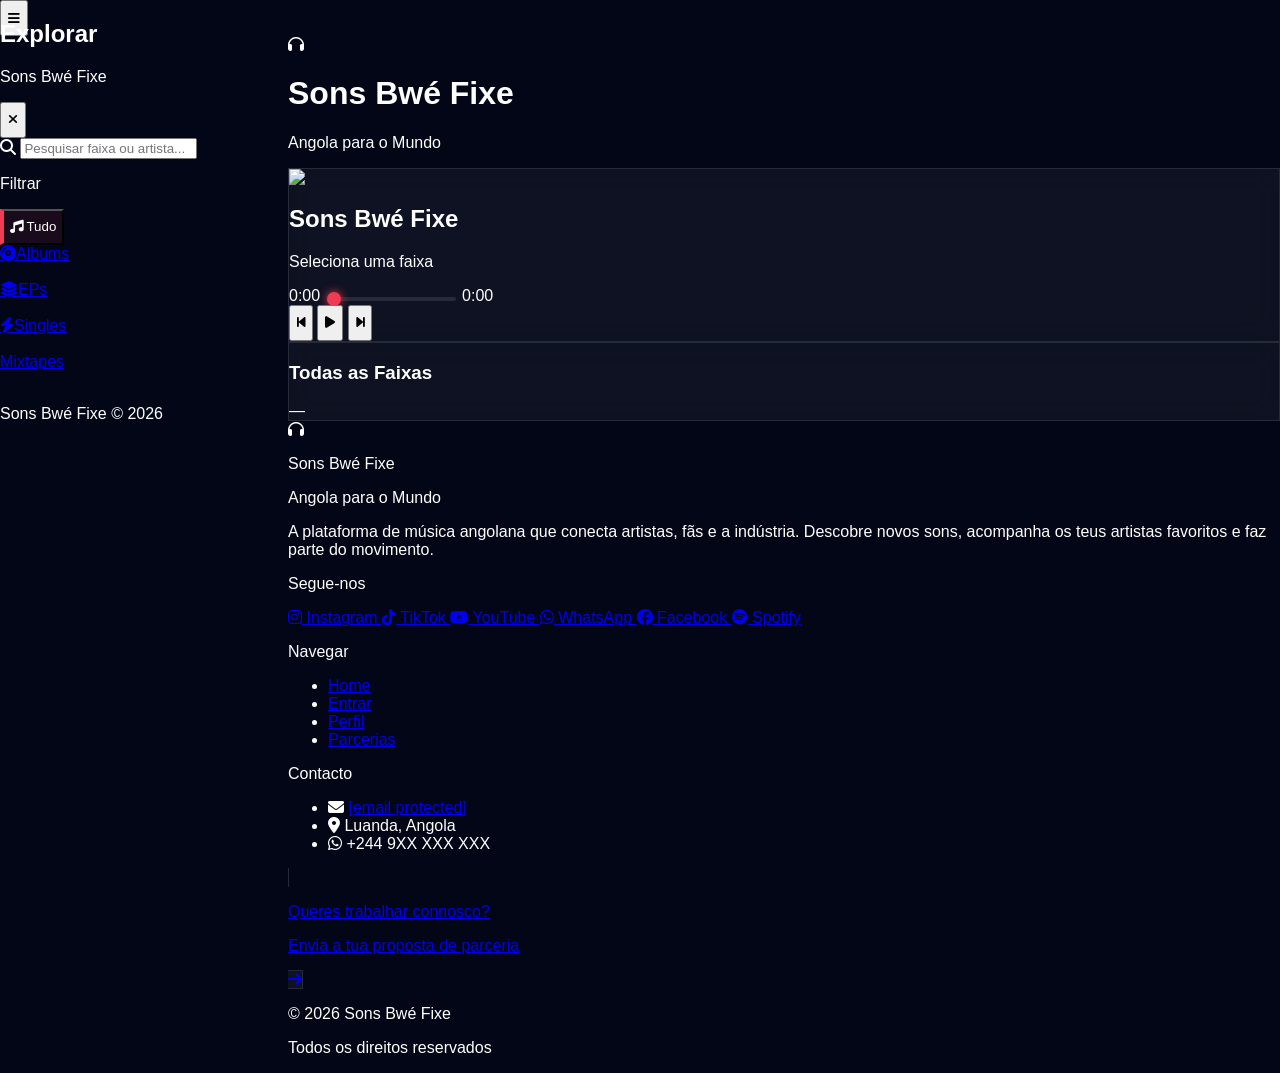
==== commit b0108fc5: "Update index.html" ====
--- a/index.html
+++ b/index.html
@@ -63,25 +63,41 @@
 
             <div class="relative mb-6">
                 <i class="fa-solid fa-magnifying-glass absolute left-4 top-1/2 -translate-y-1/2 text-gray-500 text-xs" id="search-icon"></i>
-                <input type="text" id="search-input" oninput="executarPesquisa()" placeholder="Pesquisar faixa ou artista..."
-                    class="w-full bg-white/5 border border-white/10 rounded-2xl py-3 pl-10 pr-4 text-xs outline-none focus:border-[#EF3C54] transition">
-            </div>
-
-            <div id="search-results" class="hidden space-y-3 max-h-[260px] overflow-y-auto pr-2 mb-6 border-b border-white/5 pb-6">
-                <p class="text-[10px] text-gray-600 font-bold uppercase tracking-widest mb-3 ml-2">Resultados</p>
+                <input type="text" id="search-input"
+                    oninput="executarPesquisa()"
+                    onkeydown="if(event.key==='Escape') limparPesquisa()"
+                    placeholder="Pesquisar faixa ou artista..."
+                    class="w-full bg-white/5 border border-white/10 rounded-2xl py-3 pl-10 pr-8 text-xs outline-none focus:border-[#EF3C54] transition"
+                    autocomplete="off">
+                <button id="clear-search-btn" onclick="limparPesquisa()" class="absolute right-3 top-1/2 -translate-y-1/2 text-gray-600 hover:text-white transition hidden">
+                    <i class="fa-solid fa-xmark text-xs"></i>
+                </button>
+            </div>
+
+            <div id="search-results" class="hidden space-y-2 max-h-[320px] overflow-y-auto mb-4 border-b border-white/5 pb-4">
             </div>
 
             <nav class="space-y-1 flex-1 overflow-y-auto" id="nav-categorias">
-                <p class="text-[10px] text-gray-600 font-bold uppercase tracking-widest mb-3 ml-2">Categorias</p>
-                <a href="categoria.html" class="category-btn w-full flex items-center gap-4 p-4 rounded-2xl hover:bg-white/5 transition group text-left sidebar-link-active">
-                    <i class="fa-solid fa-layer-group text-[#2E5EBE]"></i>
-                    <span class="text-sm font-bold group-hover:text-white text-white">Todas</span>
-                </a>
-                <a href="categoria.html" class="category-link w-full flex items-center gap-4 p-4 rounded-2xl hover:bg-white/5 transition group text-left">
-                    <i class="fa-solid fa-layer-group text-gray-500"></i>
-                    <span class="text-sm font-bold group-hover:text-white text-gray-400">Explorar</span>
-                </a>
-                <!-- Categorias carregadas dinamicamente do Firebase pelo index-page.js -->
+                <p class="text-[10px] text-gray-600 font-bold uppercase tracking-widest mb-3 ml-2">Filtrar</p>
+
+                <!-- Tudo — sem filtro -->
+                <button onclick="aplicarFiltro('all', this)"
+                    class="filter-btn w-full flex items-center gap-4 p-4 rounded-2xl hover:bg-white/5 transition group text-left sidebar-link-active">
+                    <i class="fa-solid fa-music text-[#2E5EBE]"></i>
+                    <span class="text-sm font-bold group-hover:text-white text-white">Tudo</span>
+                    <span id="badge-all" class="ml-auto text-[9px] text-gray-600 font-black"></span>
+                </button>
+
+                <!-- Categorias preenchidas pelo Firebase -->
+                <div id="filtros-categorias"></div>
+
+                <div class="border-t border-white/5 mt-3 pt-3">
+                    <a href="categoria.html" class="w-full flex items-center gap-4 p-4 rounded-2xl hover:bg-white/5 transition group text-left">
+                        <i class="fa-solid fa-layer-group text-gray-500"></i>
+                        <span class="text-sm font-bold group-hover:text-white text-gray-400">Explorar Tudo</span>
+                        <i class="fa-solid fa-arrow-right text-gray-700 text-xs ml-auto group-hover:text-gray-400 transition"></i>
+                    </a>
+                </div>
             </nav>
 
             <div class="mt-auto pt-6 border-t border-white/5">
@@ -93,7 +109,7 @@
     <div id="sidebar-overlay" onclick="toggleSidebar()" class="fixed inset-0 bg-black/60 z-[150] hidden backdrop-blur-sm"></div>
 
     <!-- Botão menu direito -->
-    <button id="open-menu" class="fixed top-6 right-6 z-[100] w-12 h-12 bg-[#2E5EBE] rounded-full shadow-lg hover:scale-110 active:scale-90 transition flex items-center justify-center">
+    <button id="open-menu" onclick="document.getElementById('side-menu').classList.remove('hidden')" class="fixed top-6 right-6 z-[100] w-12 h-12 bg-[#2E5EBE] rounded-full shadow-lg hover:scale-110 active:scale-90 transition flex items-center justify-center">
         <i class="fa-solid fa-bars"></i>
     </button>
 
@@ -271,7 +287,7 @@
 
     <!-- MENU DIREITO -->
     <div id="side-menu" class="fixed inset-0 z-[300] hidden">
-        <div id="close-menu" class="absolute inset-0 bg-black/80 backdrop-blur-sm"></div>
+        <div id="close-menu" onclick="document.getElementById('side-menu').classList.add('hidden')" class="absolute inset-0 bg-black/80 backdrop-blur-sm"></div>
         <div class="absolute right-0 top-0 bottom-0 w-72 bg-[#020617] border-l border-white/10 p-8 flex flex-col shadow-2xl">
             <h3 class="font-black text-xl text-[#FBD8AB] mb-10 uppercase tracking-tighter">Menu</h3>
             <nav class="flex flex-col gap-6 font-bold text-sm uppercase">
